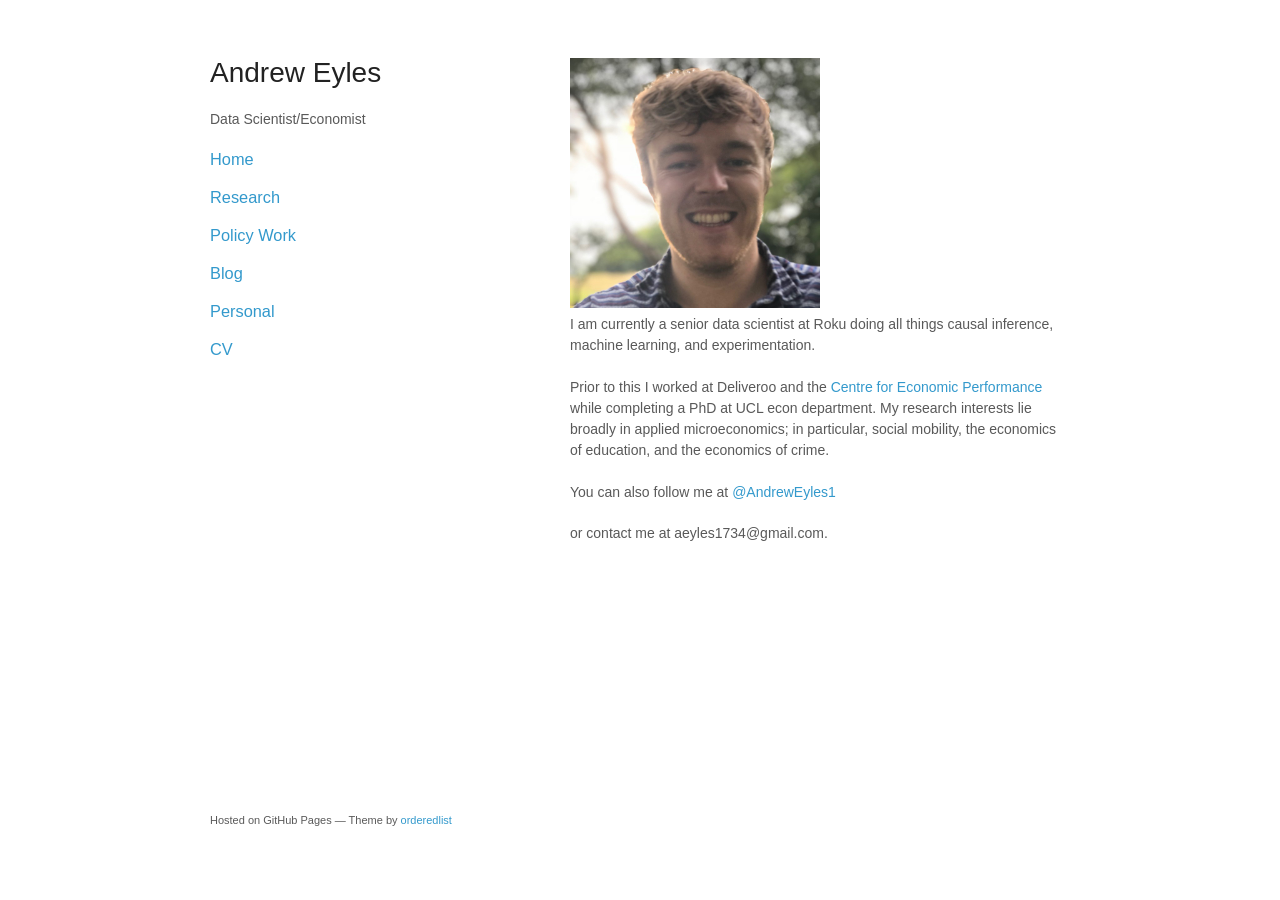
==== index.html @ cb1ce848 "Update index.html" ====
<!doctype html>
<html>
  <head>
    <meta charset="utf-8">
    <meta http-equiv="X-UA-Compatible" content="chrome=1">
    <title>Andrew Eyles</title>

    <link rel="stylesheet" href="stylesheets/styles.css">
    <link rel="stylesheet" href="stylesheets/pygment_trac.css">
    <meta name="viewport" content="width=device-width">
    <!--[if lt IE 9]>
    <script src="//html5shiv.googlecode.com/svn/trunk/html5.js"></script>
    <![endif]-->
  </head>
  <body>
    <div class="wrapper">
      <header>
        <h1>Andrew Eyles</h1>
        <p>Data Scientist/Economist</p>
        <h3><a href="https://andreweyles.github.io">Home</a></h3>
        <h3><a href="https://andreweyles.github.io/research">Research</a></h3>
        <h3><a href="https://andreweyles.github.io/policy">Policy Work</a></h3>
        <h3><a href="https://andreweyles.github.io/blog">Blog</a></h3>
        <h3><a href="https://andreweyles.github.io/personal">Personal</a></h3>
        <h3><a href="https://github.com/andreweyles/cv/blob/main/CV-complete.pdf">CV</a></h3>
        
      </header>
      <section>
        <img src="1643054395376.jpeg" height="250" width="250" alt="Andrew Eyles"></h3>
        <p>I am currently a senior data scientist at Roku doing all things causal inference, machine learning, and experimentation. <br><br>
          Prior to this I worked at Deliveroo and the <a href="https://cep.lse.ac.uk/_new/people/person.asp?id=8899">Centre for Economic Performance</a> while completing a PhD at UCL econ department. My research interests lie broadly in applied microeconomics; in particular, social mobility,
          the economics of education, and the economics of crime.<br><br>
      You can also follow me at <a href="https://twitter.com/andreweyles1">@AndrewEyles1</a></p> or contact me at aeyles1734@gmail.com.
        
      </section>
      <footer>
        <p><small>Hosted on GitHub Pages &mdash; Theme by <a href="https://github.com/orderedlist">orderedlist</a></small></p>
      </footer>
    </div>
    <script src="javascripts/scale.fix.js"></script>
  </body>
</html>
---- stylesheets/styles.css ----
body {
  background-color: #fff;
  padding:50px;
  font: 14px/1.5 -apple-system, BlinkMacSystemFont, "Segoe UI", Roboto, Oxygen, Ubuntu, Cantarell, "Fira Sans", "Droid Sans", "Helvetica Neue", Arial, sans-serif, "Apple Color Emoji", "Segoe UI Emoji", "Segoe UI Symbol";
  color:#595959;
  font-weight:400;
}

h1, h2, h3, h4, h5, h6 {
  color:#222;
  margin:0 0 20px;
}

p, ul, ol, table, pre, dl {
  margin:0 0 20px;
}

h1, h2, h3 {
  line-height:1.1;
}

h1 {
  font-size:28px;
  font-weight: 500;
}

h2 {
  color:#393939;
  font-weight: 500;
}

h3, h4, h5, h6 {
  color:#494949;
  font-weight: 500;
}

a {
  color:#39c;
  text-decoration:none;
}

a:hover {
  color:#069;
}

a small {
  font-size:11px;
  color:#777;
  margin-top:-0.3em;
  display:block;
}

a:hover small {
  color:#777;
}

.wrapper {
  width:860px;
  margin:0 auto;
}

blockquote {
  border-left:1px solid #e5e5e5;
  margin:0;
  padding:0 0 0 20px;
  font-style:italic;
}

code, pre {
  font-family:Monaco, Bitstream Vera Sans Mono, Lucida Console, Terminal, Consolas, Liberation Mono, DejaVu Sans Mono, Courier New, monospace;
  color:#333;
}

pre {
  padding:8px 15px;
  background: #f8f8f8;
  border-radius:5px;
  border:1px solid #e5e5e5;
  overflow-x: auto;
}

table {
  width:100%;
  border-collapse:collapse;
}

th, td {
  text-align:left;
  padding:5px 10px;
  border-bottom:1px solid #e5e5e5;
}

dt {
  color:#444;
  font-weight:500;
}

th {
  color:#444;
}

img {
  max-width:100%;
}

header {
  width:270px;
  float:left;
  position:fixed;
  -webkit-font-smoothing:subpixel-antialiased;
}

header ul {
  list-style:none;
  height:40px;
  padding:0;
  background: #f4f4f4;
  border-radius:5px;
  border:1px solid #e0e0e0;
  width:270px;
}

header li {
  width:89px;
  float:left;
  border-right:1px solid #e0e0e0;
  height:40px;
}

header li:first-child a {
  border-radius:5px 0 0 5px;
}

header li:last-child a {
  border-radius:0 5px 5px 0;
}

header ul a {
  line-height:1;
  font-size:11px;
  color:#999;
  display:block;
  text-align:center;
  padding-top:6px;
  height:34px;
}

header ul a:hover {
  color:#999;
}

header ul a:active {
  background-color:#f0f0f0;
}

strong {
  color:#222;
  font-weight:500;
}

header ul li + li + li {
  border-right:none;
  width:89px;
}

header ul a strong {
  font-size:14px;
  display:block;
  color:#222;
}

section {
  width:500px;
  float:right;
  padding-bottom:50px;
}

small {
  font-size:11px;
}

hr {
  border:0;
  background:#e5e5e5;
  height:1px;
  margin:0 0 20px;
}

footer {
  width:270px;
  float:left;
  position:fixed;
  bottom:50px;
  -webkit-font-smoothing:subpixel-antialiased;
}

@media print, screen and (max-width: 960px) {

  div.wrapper {
    width:auto;
    margin:0;
  }

  header, section, footer {
    float:none;
    position:static;
    width:auto;
  }

  header {
    padding-right:320px;
  }

  section {
    border:1px solid #e5e5e5;
    border-width:1px 0;
    padding:20px 0;
    margin:0 0 20px;
  }

  header a small {
    display:inline;
  }

  header ul {
    position:absolute;
    right:50px;
    top:52px;
  }
}

@media print, screen and (max-width: 720px) {
  body {
    word-wrap:break-word;
  }

  header {
    padding:0;
  }

  header ul, header p.view {
    position:static;
  }

  pre, code {
    word-wrap:normal;
  }
}

@media print, screen and (max-width: 480px) {
  body {
    padding:15px;
  }

  header ul {
    width:99%;
  }

  header li, header ul li + li + li {
    width:33%;
  }
}

@media print {
  body {
    padding:0.4in;
    font-size:12pt;
    color:#444;
  }
}
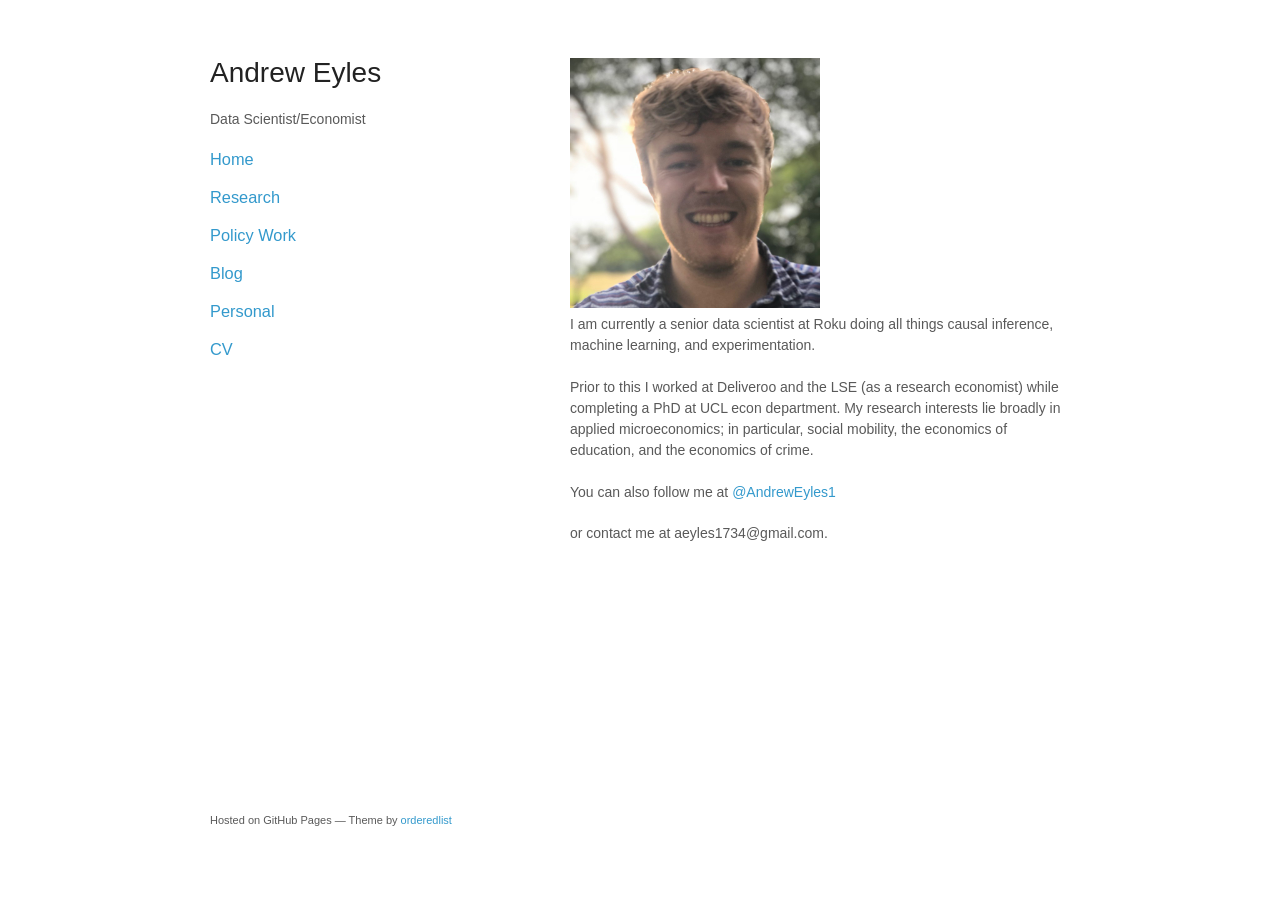
==== commit e354e146: "Update index.html" ====
--- a/index.html
+++ b/index.html
@@ -28,7 +28,7 @@
       <section>
         <img src="1643054395376.jpeg" height="250" width="250" alt="Andrew Eyles"></h3>
         <p>I am currently a senior data scientist at Roku doing all things causal inference, machine learning, and experimentation. <br><br>
-          Prior to this I worked at Deliveroo and the <a href="https://cep.lse.ac.uk/_new/people/person.asp?id=8899">Centre for Economic Performance</a> while completing a PhD at UCL econ department. My research interests lie broadly in applied microeconomics; in particular, social mobility,
+          Prior to this I worked at Deliveroo and the LSE (as a research economist) while completing a PhD at UCL econ department. My research interests lie broadly in applied microeconomics; in particular, social mobility,
           the economics of education, and the economics of crime.<br><br>
       You can also follow me at <a href="https://twitter.com/andreweyles1">@AndrewEyles1</a></p> or contact me at aeyles1734@gmail.com.
         
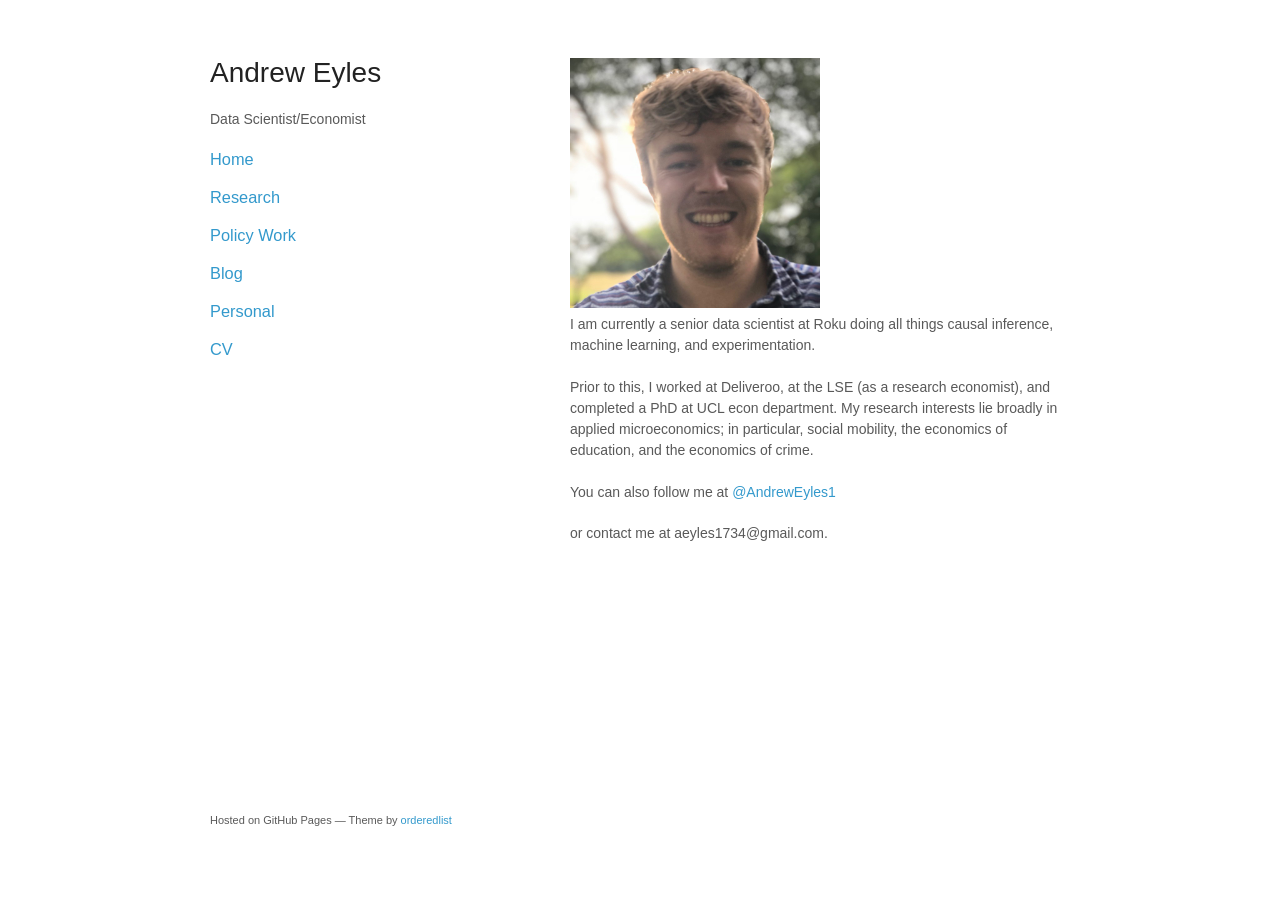
==== commit dbf2a551: "Update index.html" ====
--- a/index.html
+++ b/index.html
@@ -28,7 +28,7 @@
       <section>
         <img src="1643054395376.jpeg" height="250" width="250" alt="Andrew Eyles"></h3>
         <p>I am currently a senior data scientist at Roku doing all things causal inference, machine learning, and experimentation. <br><br>
-          Prior to this I worked at Deliveroo and the LSE (as a research economist) while completing a PhD at UCL econ department. My research interests lie broadly in applied microeconomics; in particular, social mobility,
+          Prior to this, I worked at Deliveroo, at the LSE (as a research economist), and completed a PhD at UCL econ department. My research interests lie broadly in applied microeconomics; in particular, social mobility,
           the economics of education, and the economics of crime.<br><br>
       You can also follow me at <a href="https://twitter.com/andreweyles1">@AndrewEyles1</a></p> or contact me at aeyles1734@gmail.com.
         
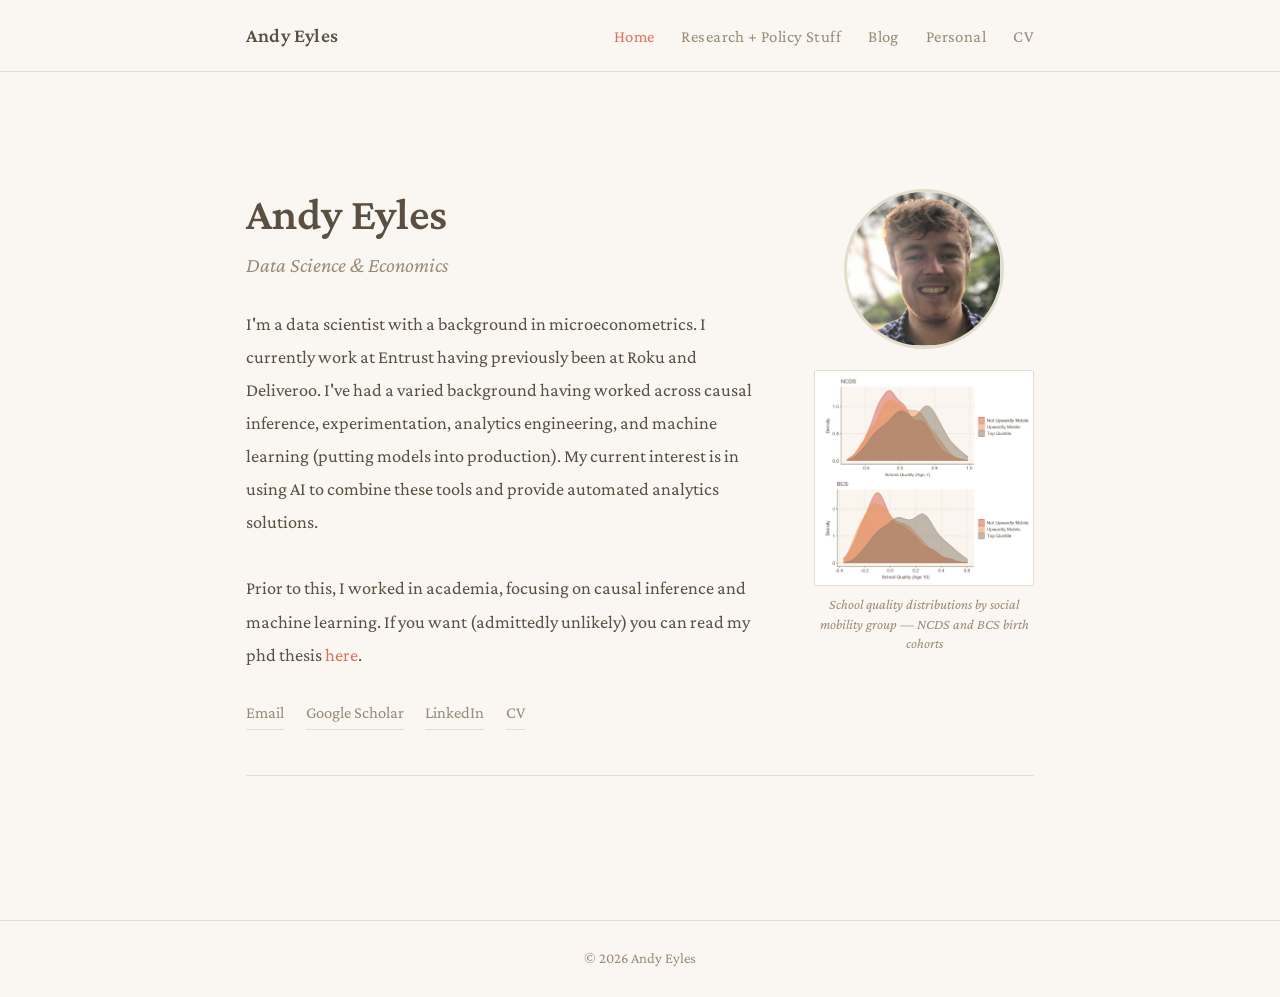
==== commit 2a888885: "Add files via upload" ====
--- a/index.html
+++ b/index.html
@@ -1,42 +1,66 @@
-<!doctype html>
-<html>
-  <head>
-    <meta charset="utf-8">
-    <meta http-equiv="X-UA-Compatible" content="chrome=1">
-    <title>Andrew Eyles</title>
+<!DOCTYPE html>
+<html lang="en">
+<head>
+  <meta charset="UTF-8">
+  <meta name="viewport" content="width=device-width, initial-scale=1.0">
+  <title>Andy Eyles</title>
+  <link rel="stylesheet" href="css/style.css">
+</head>
+<body>
 
-    <link rel="stylesheet" href="stylesheets/styles.css">
-    <link rel="stylesheet" href="stylesheets/pygment_trac.css">
-    <meta name="viewport" content="width=device-width">
-    <!--[if lt IE 9]>
-    <script src="//html5shiv.googlecode.com/svn/trunk/html5.js"></script>
-    <![endif]-->
-  </head>
-  <body>
-    <div class="wrapper">
-      <header>
-        <h1>Andrew Eyles</h1>
-        <p>Data Scientist/Economist</p>
-        <h3><a href="https://andreweyles.github.io">Home</a></h3>
-        <h3><a href="https://andreweyles.github.io/research">Research</a></h3>
-        <h3><a href="https://andreweyles.github.io/policy">Policy Work</a></h3>
-        <h3><a href="https://andreweyles.github.io/blog">Blog</a></h3>
-        <h3><a href="https://andreweyles.github.io/personal">Personal</a></h3>
-        <h3><a href="https://github.com/andreweyles/cv/blob/main/CV-complete.pdf">CV</a></h3>
-        
-      </header>
-      <section>
-        <img src="1643054395376.jpeg" height="250" width="250" alt="Andrew Eyles"></h3>
-        <p>I am currently a senior data scientist at Roku doing all things causal inference, machine learning, and experimentation. <br><br>
-          Prior to this, I worked at Deliveroo, at the LSE (as a research economist), and completed a PhD at UCL econ department. My research interests lie broadly in applied microeconomics; in particular, social mobility,
-          the economics of education, and the economics of crime.<br><br>
-      You can also follow me at <a href="https://twitter.com/andreweyles1">@AndrewEyles1</a></p> or contact me at aeyles1734@gmail.com.
-        
-      </section>
-      <footer>
-        <p><small>Hosted on GitHub Pages &mdash; Theme by <a href="https://github.com/orderedlist">orderedlist</a></small></p>
-      </footer>
+<nav>
+  <div class="nav-inner">
+    <a href="index.html" class="nav-name">Andy Eyles</a>
+    <ul class="nav-links">
+      <li><a href="index.html" class="active">Home</a></li>
+      <li><a href="research.html">Research + Policy Stuff</a></li>
+      <li><a href="blog.html">Blog</a></li>
+      <li><a href="personal.html">Personal</a></li>
+      <li><a href="cv.html">CV</a></li>
+    </ul>
+  </div>
+</nav>
+
+<main>
+  <section class="hero">
+    <div class="hero-grid">
+      <div class="hero-text">
+    <h1>Andy Eyles</h1>
+    <p class="hero-subtitle">Data Science &amp; Economics</p>
+    <div class="hero-bio">
+      <p>
+        I'm a data scientist with a background in microeconometrics. I currently work at 
+        Entrust having previously been at Roku and Deliveroo. 
+        I've had a varied background having worked across causal inference, experimentation, analytics engineering, and machine learning (putting models into production). My current interest is in using AI to combine these tools and provide automated analytics solutions.
+        <br><br> 
+
+        Prior to this, I worked in academia, focusing on causal inference and machine learning. If you want (admittedly unlikely) you can read my phd thesis <a href="https://discovery.ucl.ac.uk/id/eprint/10194315/1/Eyles_10194315_thesis.pdf" target="_blank" rel="noopener">here</a>.
+
+      </p>
     </div>
-    <script src="javascripts/scale.fix.js"></script>
-  </body>
+    <div class="contact-links">
+      <a href="aeyles1734@gmail.com">Email</a>
+      <a href="https://scholar.google.com/citations?user=ePdw5SoAAAAJ&hl=en" target="_blank" rel="noopener">Google Scholar</a>
+      <a href="https://www.linkedin.com/in/andrew-eyles-12bb9522a" target="_blank" rel="noopener">LinkedIn</a>
+      <a href="cv.html">CV</a>
+    </div>
+      </div>
+      <div class="hero-sidebar">
+        <img src="images/main.png" alt="Andy Eyles" class="hero-photo lightbox">
+        <figure class="featured-figure">
+          <img src="images/school-quality.png" alt="School quality distributions by social mobility group (NCDS and BCS cohorts)" class="lightbox">
+          <figcaption>School quality distributions by social mobility group — NCDS and BCS birth cohorts</figcaption>
+        </figure>
+      </div>
+    </div>
+  </section>
+
+</main>
+
+<footer>
+  &copy; <script>document.write(new Date().getFullYear())</script> Andy Eyles
+</footer>
+
+<script src="js/main.js"></script>
+</body>
 </html>
--- a/css/style.css
+++ b/css/style.css
@@ -0,0 +1,515 @@
+/* ============================================================
+   Dust theme – Andy Eyles personal site
+   ============================================================ */
+
+@import url('https://fonts.googleapis.com/css2?family=Crimson+Pro:ital,wght@0,400;0,600;1,400;1,600&display=swap');
+
+/* ----- Variables ----- */
+:root {
+  --bg:           #FAF7F2;
+  --text:         #5b4f41;
+  --line:         #8d7a64;
+  --gridline:     #E3DDCC;
+  --accent:       #db735c;
+  --accent-dark:  #b85843;
+  --accent2:      #2A91A2;
+  --muted:        #9A8A76;
+  --dark-brown:   #7A6752;
+  --gold:         #F3C57B;
+  --font: 'Crimson Pro', 'Cardo', 'Adobe Garamond Pro', Garamond, Palatino, 'Times New Roman', serif;
+}
+
+/* ----- Reset ----- */
+*, *::before, *::after { box-sizing: border-box; margin: 0; padding: 0; }
+
+html { font-size: 18px; scroll-behavior: smooth; }
+
+body {
+  background: var(--bg);
+  color: var(--text);
+  font-family: var(--font);
+  line-height: 1.75;
+  min-height: 100vh;
+  display: flex;
+  flex-direction: column;
+}
+
+a {
+  color: var(--accent);
+  text-decoration: none;
+  transition: color 0.15s;
+}
+a:hover { color: var(--accent-dark); text-decoration: underline; }
+
+/* ----- Nav ----- */
+nav {
+  position: sticky;
+  top: 0;
+  z-index: 50;
+  background: var(--bg);
+  border-bottom: 1px solid var(--gridline);
+}
+
+.nav-inner {
+  max-width: 860px;
+  margin: 0 auto;
+  padding: 1rem 2rem;
+  display: flex;
+  align-items: baseline;
+  justify-content: space-between;
+  gap: 1rem;
+}
+
+.nav-name {
+  font-size: 1.1rem;
+  font-weight: 600;
+  color: var(--text);
+  white-space: nowrap;
+  letter-spacing: 0.01em;
+}
+.nav-name:hover { color: var(--accent); text-decoration: none; }
+
+.nav-links {
+  list-style: none;
+  display: flex;
+  gap: 1.5rem;
+  flex-wrap: wrap;
+  justify-content: flex-end;
+}
+.nav-links a {
+  color: var(--muted);
+  font-size: 0.93rem;
+  letter-spacing: 0.025em;
+}
+.nav-links a:hover,
+.nav-links a.active {
+  color: var(--accent);
+  text-decoration: none;
+}
+
+/* ----- Layout ----- */
+main {
+  flex: 1;
+  max-width: 860px;
+  width: 100%;
+  margin: 0 auto;
+  padding: 3rem 2rem 5rem;
+}
+
+/* ----- Typography ----- */
+h1 {
+  font-size: 2.5rem;
+  font-weight: 600;
+  line-height: 1.15;
+  color: var(--text);
+}
+
+h2 {
+  font-size: 1.45rem;
+  font-weight: 600;
+  color: var(--text);
+  margin-top: 3rem;
+  margin-bottom: 1.2rem;
+  padding-bottom: 0.45rem;
+  border-bottom: 1px solid var(--gridline);
+}
+h2:first-of-type { margin-top: 0; }
+
+h3 {
+  font-size: 1.05rem;
+  font-weight: 600;
+  line-height: 1.4;
+}
+
+p { margin-bottom: 1rem; }
+p:last-child { margin-bottom: 0; }
+
+/* ----- Home – Hero ----- */
+.hero {
+  padding: 3.5rem 0 2.5rem;
+  border-bottom: 1px solid var(--gridline);
+  margin-bottom: 3rem;
+}
+
+.hero-subtitle {
+  font-size: 1.15rem;
+  color: var(--muted);
+  font-style: italic;
+  margin-top: 0.35rem;
+  margin-bottom: 1.4rem;
+}
+
+.hero-bio {
+  max-width: 660px;
+  font-size: 1.02rem;
+  line-height: 1.8;
+  color: var(--text);
+}
+
+.contact-links {
+  margin-top: 1.5rem;
+  display: flex;
+  gap: 1.2rem;
+  flex-wrap: wrap;
+}
+.contact-links a {
+  color: var(--muted);
+  font-size: 0.92rem;
+  border-bottom: 1px solid var(--gridline);
+  padding-bottom: 1px;
+  transition: color 0.15s, border-color 0.15s;
+}
+.contact-links a:hover {
+  color: var(--accent);
+  border-color: var(--accent);
+  text-decoration: none;
+}
+
+.hero-grid {
+  display: grid;
+  grid-template-columns: 1fr 220px;
+  gap: 2.5rem;
+  align-items: start;
+}
+
+.hero-sidebar {
+  display: flex;
+  flex-direction: column;
+  align-items: center;
+  gap: 1.2rem;
+}
+
+.hero-photo {
+  width: 160px;
+  height: 160px;
+  border-radius: 50%;
+  object-fit: cover;
+  object-position: center top;
+  border: 3px solid var(--gridline);
+}
+
+/* ----- Home – Featured figure ----- */
+.featured-figure {
+  text-align: center;
+  width: 100%;
+}
+
+.featured-figure img {
+  width: 100%;
+  border: 1px solid var(--gridline);
+  border-radius: 2px;
+  display: block;
+}
+
+.featured-figure figcaption {
+  margin-top: 0.5rem;
+  font-size: 0.78rem;
+  font-style: italic;
+  color: var(--muted);
+  line-height: 1.4;
+}
+
+/* ----- Home – Highlights ----- */
+.highlights-grid {
+  display: grid;
+  grid-template-columns: 1fr 1fr;
+  gap: 2rem;
+  margin-top: 0.5rem;
+}
+
+.highlight-col h2 { margin-top: 0; }
+
+.highlight-item {
+  padding: 0.9rem 0;
+  border-bottom: 1px solid var(--gridline);
+  font-size: 0.95rem;
+}
+.highlight-item:last-child { border-bottom: none; }
+
+.highlight-item a {
+  color: var(--text);
+  font-weight: 600;
+  line-height: 1.4;
+  border-bottom: 1px solid transparent;
+  transition: color 0.15s, border-color 0.15s;
+}
+.highlight-item a:hover {
+  color: var(--accent);
+  border-color: var(--accent);
+  text-decoration: none;
+}
+.highlight-meta {
+  color: var(--muted);
+  font-size: 0.88rem;
+  margin-top: 0.15rem;
+}
+
+.see-all {
+  display: inline-block;
+  margin-top: 1.2rem;
+  font-size: 0.9rem;
+  color: var(--muted);
+  border-bottom: 1px solid var(--gridline);
+  padding-bottom: 1px;
+  transition: color 0.15s, border-color 0.15s;
+}
+.see-all:hover {
+  color: var(--accent);
+  border-color: var(--accent);
+  text-decoration: none;
+}
+
+/* ----- Page intro ----- */
+.page-intro {
+  color: var(--muted);
+  font-size: 1rem;
+  font-style: italic;
+  margin-bottom: 2rem;
+  line-height: 1.7;
+  max-width: 660px;
+}
+
+/* ----- Publications ----- */
+.pub-list { list-style: none; }
+
+.pub-item {
+  padding: 1.5rem 0;
+  border-bottom: 1px solid var(--gridline);
+}
+.pub-item:last-child { border-bottom: none; }
+
+.pub-title { margin-bottom: 0.2rem; }
+.pub-title a {
+  color: var(--text);
+  font-weight: 600;
+  font-size: 1.05rem;
+  border-bottom: 1px solid transparent;
+  transition: color 0.15s, border-color 0.15s;
+}
+.pub-title a:hover {
+  color: var(--accent);
+  border-color: var(--accent);
+  text-decoration: none;
+}
+
+.pub-authors {
+  color: var(--muted);
+  font-size: 0.93rem;
+  margin-bottom: 0.1rem;
+}
+.pub-venue {
+  font-size: 0.93rem;
+  color: var(--muted);
+  margin-bottom: 0.7rem;
+}
+.pub-venue em { color: var(--text); font-style: italic; }
+
+/* ----- Abstract accordion ----- */
+.abstract-toggle {
+  background: none;
+  border: 1px solid var(--gridline);
+  color: var(--muted);
+  font-family: var(--font);
+  font-size: 0.85rem;
+  letter-spacing: 0.04em;
+  padding: 0.18rem 0.65rem;
+  border-radius: 2px;
+  cursor: pointer;
+  transition: background 0.15s, color 0.15s, border-color 0.15s;
+}
+.abstract-toggle:hover,
+.abstract-toggle.open {
+  background: var(--gridline);
+  color: var(--text);
+  border-color: var(--line);
+}
+
+.abstract-panel {
+  max-height: 0;
+  overflow: hidden;
+  transition: max-height 0.3s ease;
+}
+.abstract-panel p {
+  font-size: 0.93rem;
+  line-height: 1.7;
+  color: var(--text);
+  background: var(--gridline);
+  padding: 0.9rem 1rem;
+  border-left: 3px solid var(--accent2);
+  margin-top: 0.75rem;
+  margin-bottom: 0;
+}
+
+/* ----- Policy list ----- */
+.policy-list { list-style: none; }
+
+.policy-item {
+  padding: 1.2rem 0;
+  border-bottom: 1px solid var(--gridline);
+}
+.policy-item:last-child { border-bottom: none; }
+
+.policy-title { margin-bottom: 0.2rem; }
+.policy-title a {
+  color: var(--text);
+  font-weight: 600;
+  font-size: 1rem;
+  border-bottom: 1px solid transparent;
+  transition: color 0.15s, border-color 0.15s;
+}
+.policy-title a:hover {
+  color: var(--accent);
+  border-color: var(--accent);
+  text-decoration: none;
+}
+
+.policy-authors {
+  color: var(--muted);
+  font-size: 0.9rem;
+  margin-bottom: 0.05rem;
+}
+.policy-venue {
+  font-size: 0.9rem;
+  color: var(--muted);
+}
+.policy-venue em { color: var(--dark-brown); }
+
+/* ----- Blog WiP ----- */
+.wip-block {
+  text-align: center;
+  padding: 6rem 0;
+  color: var(--muted);
+}
+.wip-block .wip-icon {
+  font-size: 2rem;
+  margin-bottom: 1rem;
+  display: block;
+}
+.wip-block h2 {
+  border: none;
+  font-size: 1.45rem;
+  color: var(--muted);
+  margin-top: 0;
+  margin-bottom: 0.5rem;
+}
+.wip-block p {
+  font-style: italic;
+  max-width: 420px;
+  margin: 0 auto;
+}
+
+/* ----- Personal page ----- */
+.personal-section {
+  margin-bottom: 2.5rem;
+}
+
+.personal-grid {
+  display: grid;
+  grid-template-columns: 1fr 160px;
+  gap: 2rem;
+  align-items: start;
+  margin-top: 0.75rem;
+}
+
+.personal-img {
+  width: 160px;
+  border: 1px solid var(--gridline);
+  border-radius: 2px;
+  display: block;
+}
+
+/* ----- CV page ----- */
+.cv-download-wrap { margin-bottom: 2.5rem; }
+
+.cv-download {
+  display: inline-block;
+  background: var(--accent);
+  color: #fff;
+  font-family: var(--font);
+  font-size: 0.95rem;
+  padding: 0.45rem 1.3rem;
+  border-radius: 2px;
+  transition: background 0.15s;
+}
+.cv-download:hover {
+  background: var(--accent-dark);
+  color: #fff;
+  text-decoration: none;
+}
+
+.cv-section { margin-bottom: 0.5rem; }
+
+.cv-entry {
+  display: grid;
+  grid-template-columns: 110px 1fr;
+  gap: 0.4rem 1.5rem;
+  padding: 0.85rem 0;
+  border-bottom: 1px solid var(--gridline);
+  font-size: 0.95rem;
+  line-height: 1.55;
+}
+.cv-entry:last-child { border-bottom: none; }
+.cv-year { color: var(--muted); font-size: 0.88rem; padding-top: 0.15rem; }
+.cv-detail strong { display: block; font-weight: 600; color: var(--text); }
+.cv-detail span { color: var(--muted); font-size: 0.92rem; }
+.cv-detail ul { margin: 0.5rem 0 0 1.1rem; padding: 0; color: var(--muted); font-size: 0.92rem; line-height: 1.6; }
+.cv-detail ul li { margin-bottom: 0.25rem; }
+.cv-skills { color: var(--muted); font-size: 0.92rem; line-height: 1.7; margin: 0; }
+
+/* ----- Lightbox ----- */
+.lightbox {
+  cursor: zoom-in;
+}
+
+.lightbox-overlay {
+  display: none;
+  position: fixed;
+  inset: 0;
+  background: rgba(0, 0, 0, 0.82);
+  z-index: 200;
+  align-items: center;
+  justify-content: center;
+  cursor: zoom-out;
+}
+.lightbox-overlay.active {
+  display: flex;
+}
+
+.lightbox-img {
+  max-width: 90vw;
+  max-height: 90vh;
+  object-fit: contain;
+  border-radius: 2px;
+  box-shadow: 0 8px 40px rgba(0,0,0,0.5);
+}
+
+/* ----- Footer ----- */
+footer {
+  border-top: 1px solid var(--gridline);
+  padding: 1.4rem 2rem;
+  text-align: center;
+  font-size: 0.82rem;
+  color: var(--muted);
+}
+
+/* ----- Responsive ----- */
+@media (max-width: 640px) {
+  html { font-size: 16px; }
+
+  .nav-inner { flex-direction: column; gap: 0.7rem; }
+  .nav-links { gap: 0.9rem; }
+
+  h1 { font-size: 2rem; }
+
+  .hero-grid { grid-template-columns: 1fr; }
+  .hero-sidebar { flex-direction: row; align-items: flex-start; justify-content: center; }
+  .hero-photo { width: 100px; height: 100px; flex-shrink: 0; }
+
+  .highlights-grid { grid-template-columns: 1fr; gap: 0; }
+
+  .personal-grid { grid-template-columns: 1fr; }
+  .personal-img { width: 120px; }
+
+  .cv-entry { grid-template-columns: 1fr; gap: 0.1rem; }
+  .cv-year { padding-top: 0; }
+}
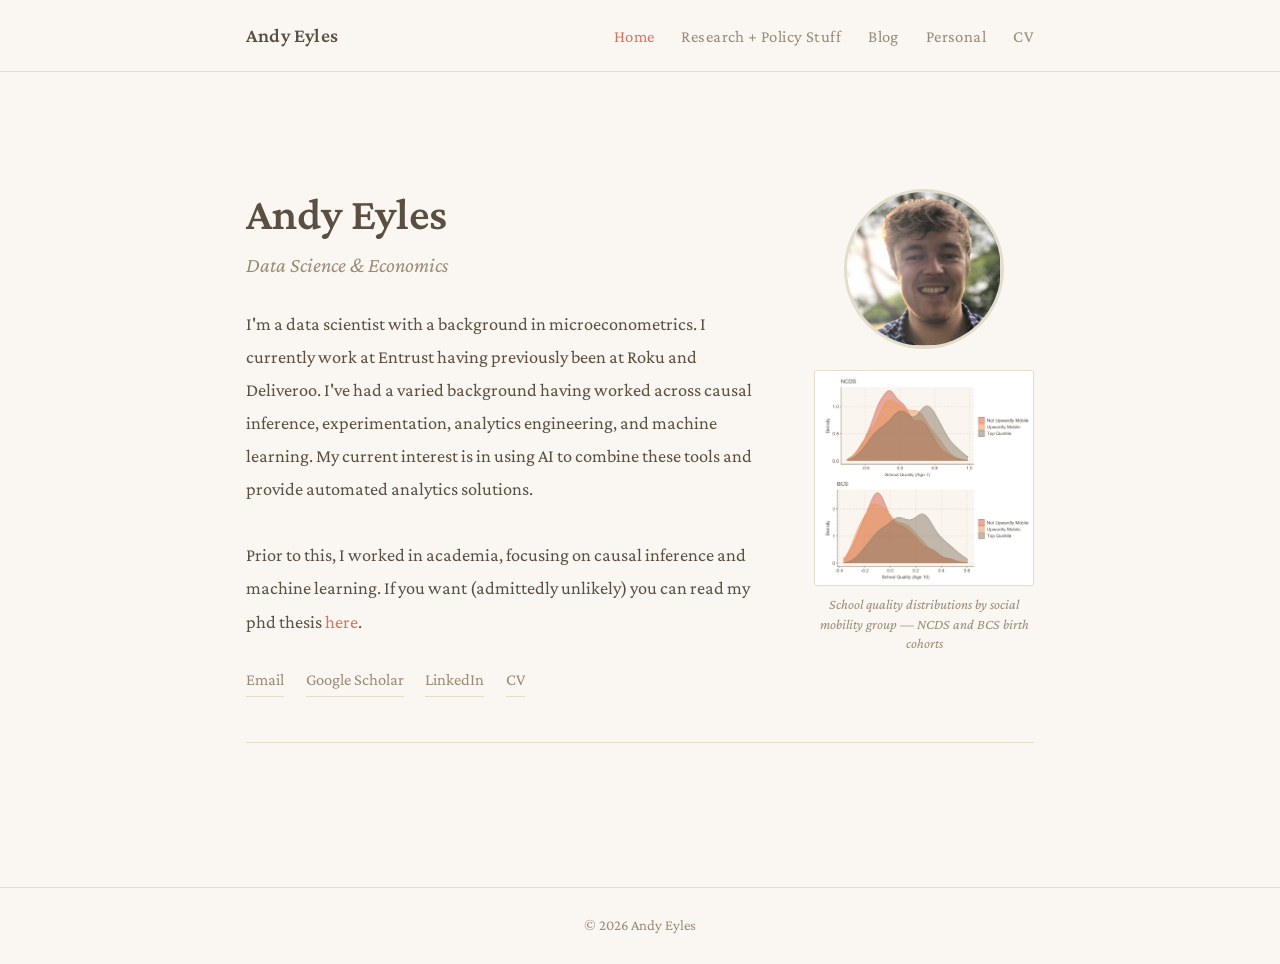
==== commit 5cc8a202: "Update index.html" ====
--- a/index.html
+++ b/index.html
@@ -31,7 +31,7 @@
       <p>
         I'm a data scientist with a background in microeconometrics. I currently work at 
         Entrust having previously been at Roku and Deliveroo. 
-        I've had a varied background having worked across causal inference, experimentation, analytics engineering, and machine learning (putting models into production). My current interest is in using AI to combine these tools and provide automated analytics solutions.
+        I've had a varied background having worked across causal inference, experimentation, analytics engineering, and machine learning. My current interest is in using AI to combine these tools and provide automated analytics solutions.
         <br><br> 
 
         Prior to this, I worked in academia, focusing on causal inference and machine learning. If you want (admittedly unlikely) you can read my phd thesis <a href="https://discovery.ucl.ac.uk/id/eprint/10194315/1/Eyles_10194315_thesis.pdf" target="_blank" rel="noopener">here</a>.
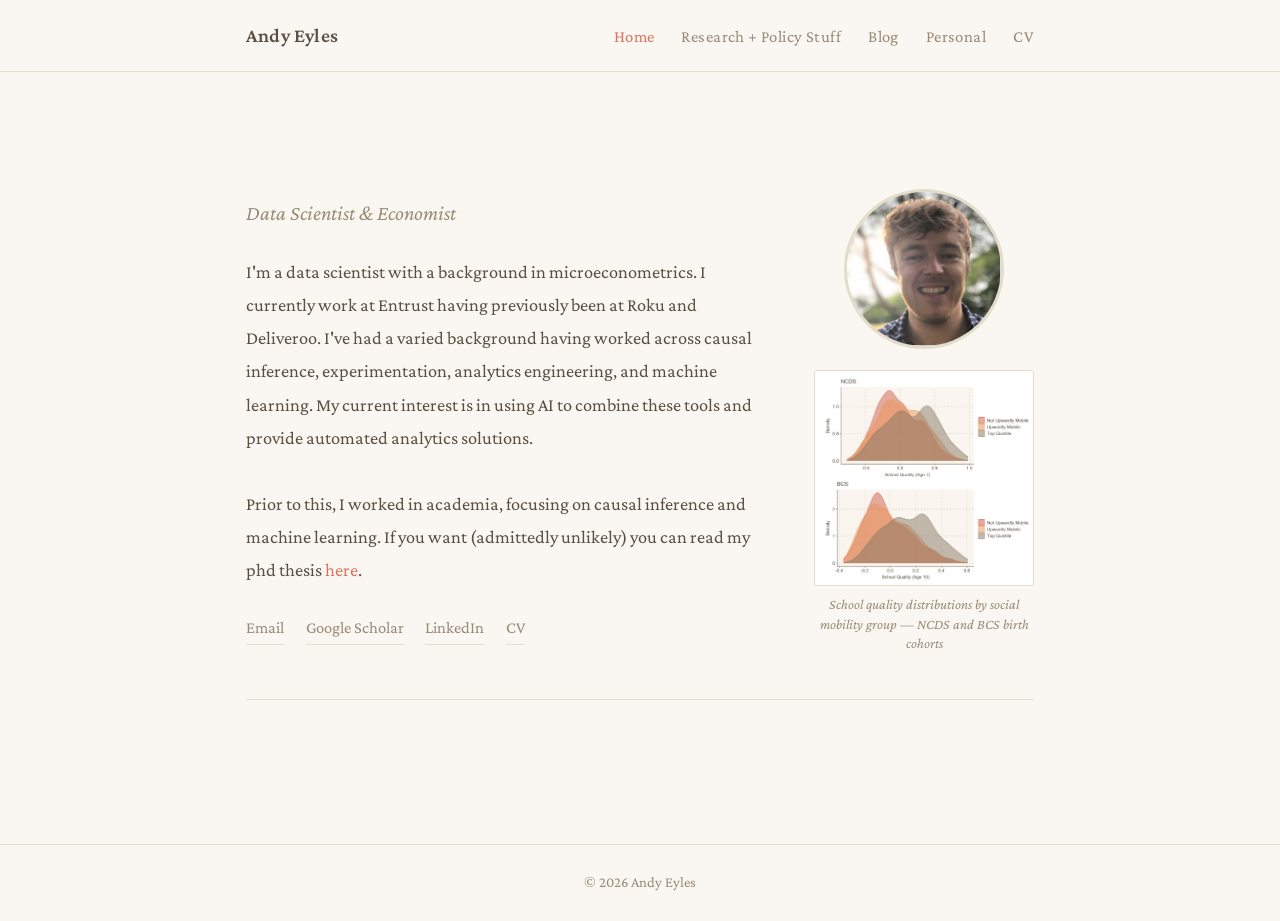
==== commit 2ec52ec1: "Add files via upload" ====
--- a/index.html
+++ b/index.html
@@ -25,8 +25,7 @@
   <section class="hero">
     <div class="hero-grid">
       <div class="hero-text">
-    <h1>Andy Eyles</h1>
-    <p class="hero-subtitle">Data Science &amp; Economics</p>
+    <p class="hero-subtitle">Data Scientist &amp; Economist</p>
     <div class="hero-bio">
       <p>
         I'm a data scientist with a background in microeconometrics. I currently work at 
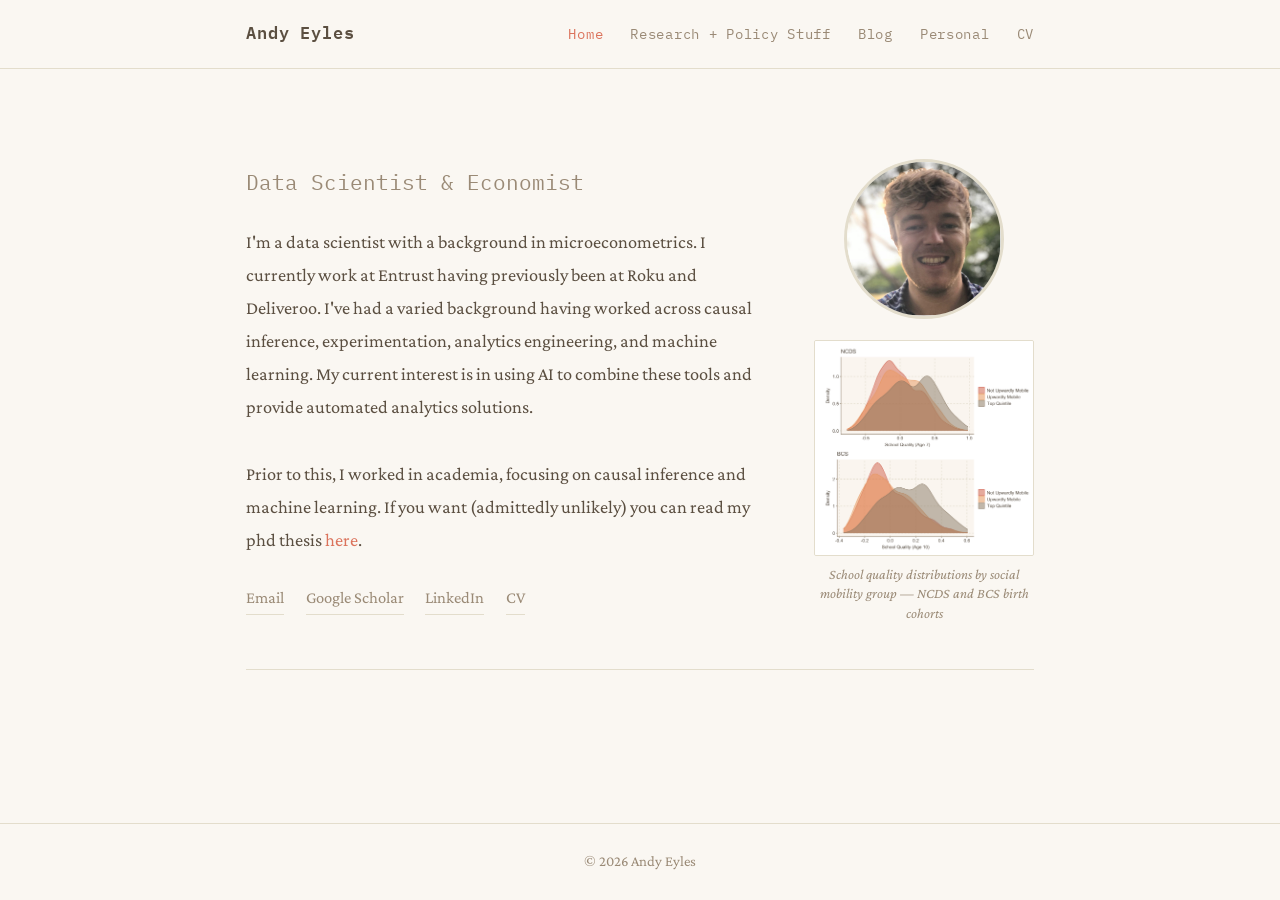
==== commit 5e29c37e: "Add files via upload" ====
--- a/index.html
+++ b/index.html
@@ -13,10 +13,10 @@
     <a href="index.html" class="nav-name">Andy Eyles</a>
     <ul class="nav-links">
       <li><a href="index.html" class="active">Home</a></li>
-      <li><a href="research.html">Research + Policy Stuff</a></li>
-      <li><a href="blog.html">Blog</a></li>
-      <li><a href="personal.html">Personal</a></li>
-      <li><a href="cv.html">CV</a></li>
+      <li><a href="research/">Research + Policy Stuff</a></li>
+      <li><a href="blog/">Blog</a></li>
+      <li><a href="personal/">Personal</a></li>
+      <li><a href="cv/">CV</a></li>
     </ul>
   </div>
 </nav>
@@ -41,7 +41,7 @@
       <a href="aeyles1734@gmail.com">Email</a>
       <a href="https://scholar.google.com/citations?user=ePdw5SoAAAAJ&hl=en" target="_blank" rel="noopener">Google Scholar</a>
       <a href="https://www.linkedin.com/in/andrew-eyles-12bb9522a" target="_blank" rel="noopener">LinkedIn</a>
-      <a href="cv.html">CV</a>
+      <a href="cv/">CV</a>
     </div>
       </div>
       <div class="hero-sidebar">
--- a/css/style.css
+++ b/css/style.css
@@ -2,7 +2,7 @@
    Dust theme – Andy Eyles personal site
    ============================================================ */
 
-@import url('https://fonts.googleapis.com/css2?family=Crimson+Pro:ital,wght@0,400;0,600;1,400;1,600&display=swap');
+@import url('https://fonts.googleapis.com/css2?family=Crimson+Pro:ital,wght@0,400;0,600;1,400;1,600&family=IBM+Plex+Mono:wght@400;600&display=swap');
 
 /* ----- Variables ----- */
 :root {
@@ -61,11 +61,12 @@
 }
 
 .nav-name {
-  font-size: 1.1rem;
+  font-size: 0.93rem;
   font-weight: 600;
   color: var(--text);
   white-space: nowrap;
-  letter-spacing: 0.01em;
+  letter-spacing: 0.05em;
+  font-family: 'IBM Plex Mono', monospace;
 }
 .nav-name:hover { color: var(--accent); text-decoration: none; }
 
@@ -78,8 +79,9 @@
 }
 .nav-links a {
   color: var(--muted);
-  font-size: 0.93rem;
-  letter-spacing: 0.025em;
+  font-size: 0.80rem;
+  letter-spacing: 0.05em;
+  font-family: 'IBM Plex Mono', monospace;
 }
 .nav-links a:hover,
 .nav-links a.active {
@@ -126,15 +128,15 @@
 
 /* ----- Home – Hero ----- */
 .hero {
-  padding: 3.5rem 0 2.5rem;
+  padding: 2.0rem 0 2.5rem;
   border-bottom: 1px solid var(--gridline);
   margin-bottom: 3rem;
 }
 
 .hero-subtitle {
   font-size: 1.15rem;
-  color: var(--muted);
-  font-style: italic;
+  font-family: 'IBM Plex Mono', monospace;
+  color: var(--muted);
   margin-top: 0.35rem;
   margin-bottom: 1.4rem;
 }
@@ -263,7 +265,6 @@
 .page-intro {
   color: var(--muted);
   font-size: 1rem;
-  font-style: italic;
   margin-bottom: 2rem;
   line-height: 1.7;
   max-width: 660px;
@@ -437,6 +438,19 @@
   text-decoration: none;
 }
 
+.cv-download-btn {
+  display: inline-block;
+  padding: 0.5rem 1.1rem;
+  background: var(--text);
+  color: var(--bg);
+  text-decoration: none;
+  font-size: 0.88rem;
+  border-radius: 3px;
+  letter-spacing: 0.02em;
+  transition: opacity 0.15s;
+}
+.cv-download-btn:hover { opacity: 0.75; }
+
 .cv-section { margin-bottom: 0.5rem; }
 
 .cv-entry {
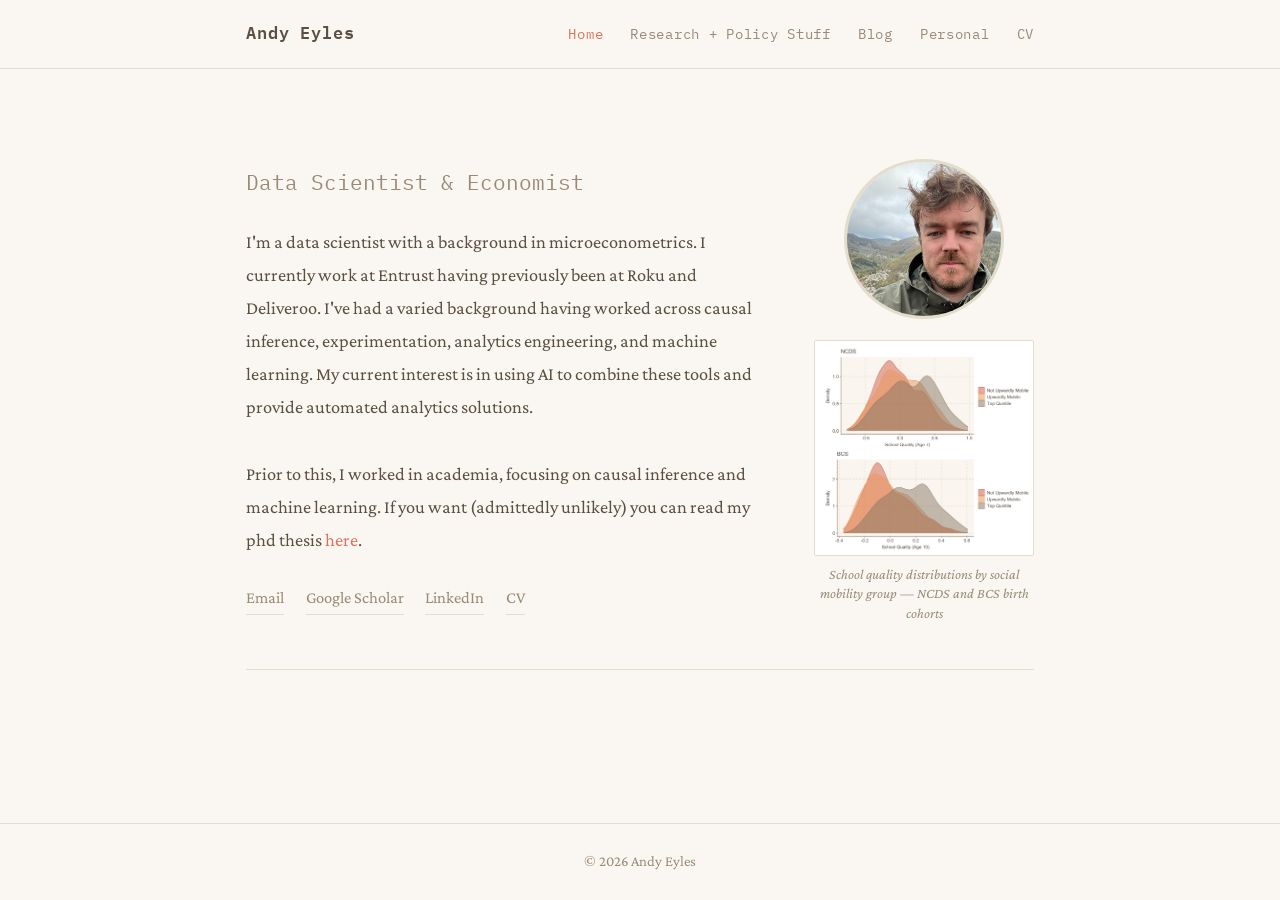
==== commit 5c9e9c89: "update picture" ====
--- a/index.html
+++ b/index.html
@@ -45,7 +45,7 @@
     </div>
       </div>
       <div class="hero-sidebar">
-        <img src="images/main.png" alt="Andy Eyles" class="hero-photo lightbox">
+        <img src="images/IMG_1109.jpeg" alt="Andy Eyles" class="hero-photo lightbox">
         <figure class="featured-figure">
           <img src="images/school-quality.png" alt="School quality distributions by social mobility group (NCDS and BCS cohorts)" class="lightbox">
           <figcaption>School quality distributions by social mobility group — NCDS and BCS birth cohorts</figcaption>
